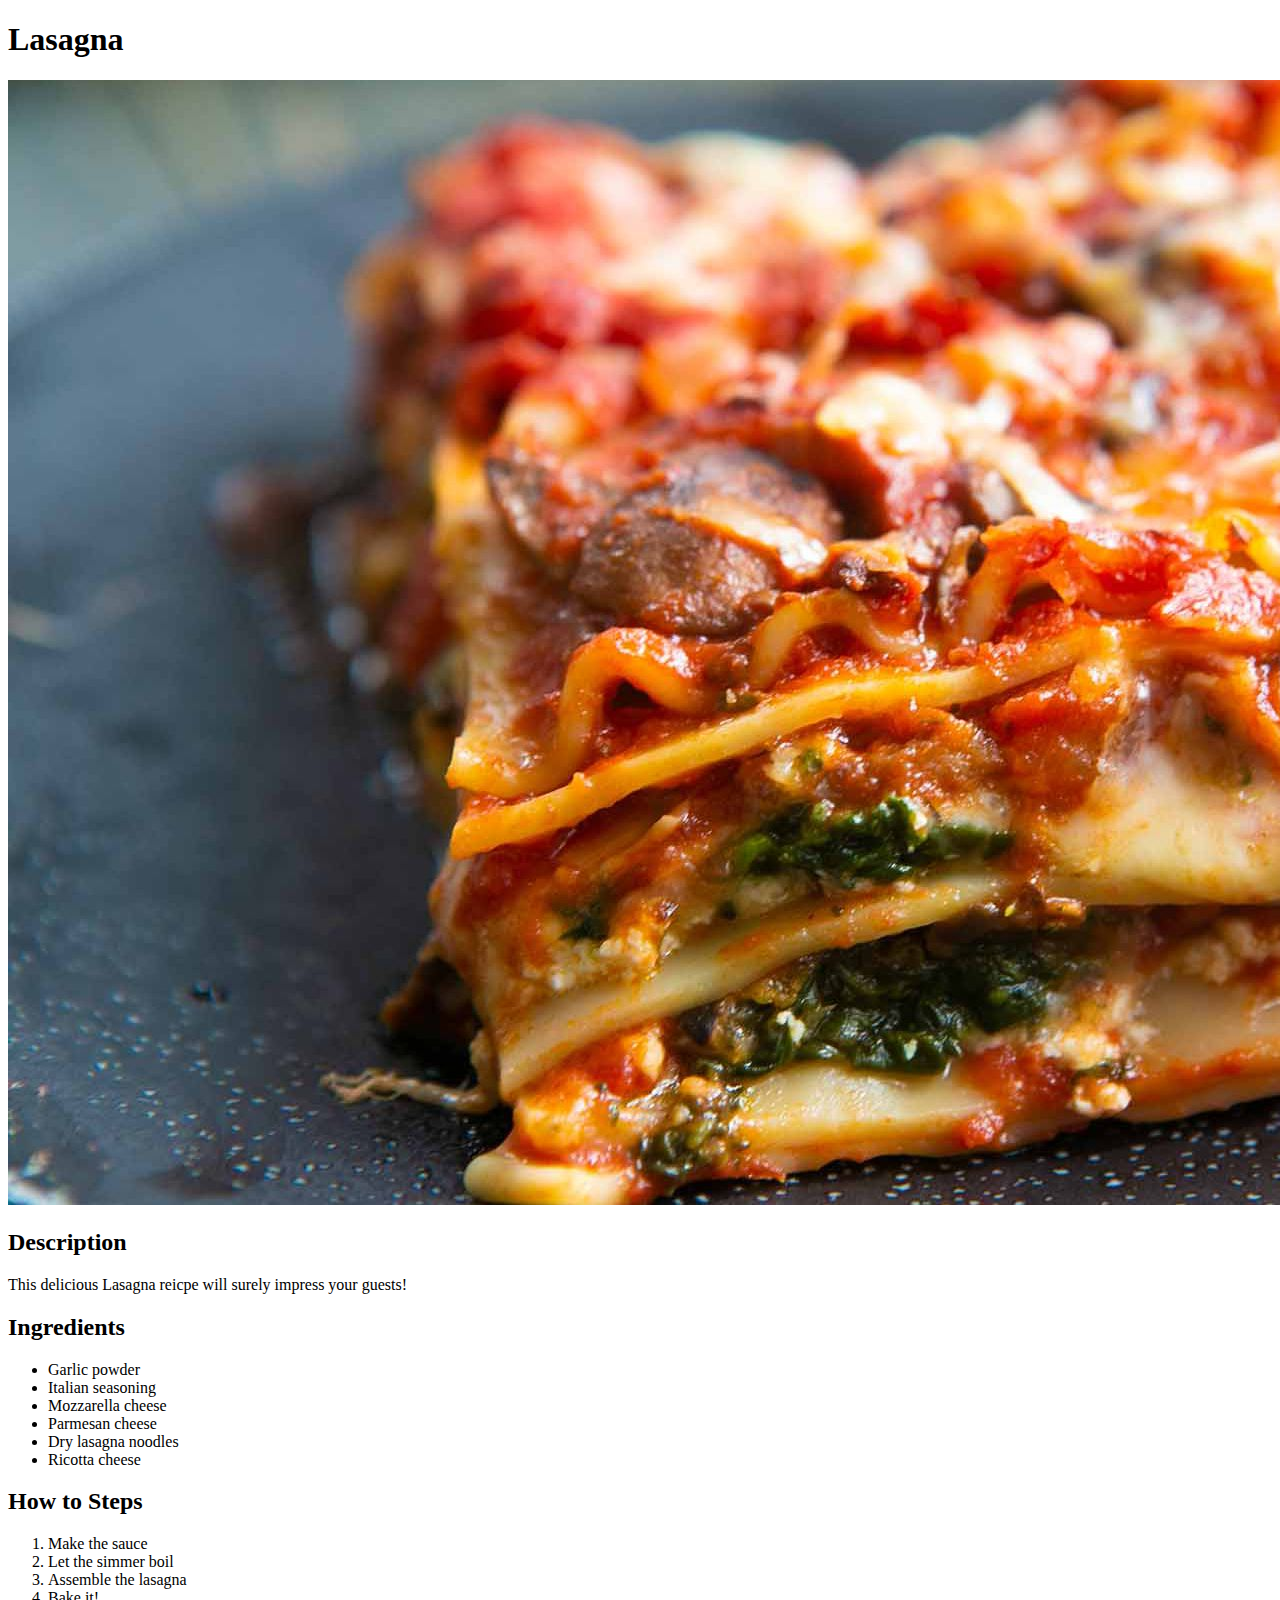
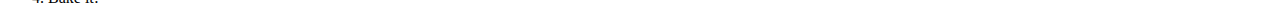
==== recipes/lasagna.html @ 57d1a94f "Add 2 new recipes" ====
<!DOCTYPE html>
<html lang="en">


<head>
    <meta charset="UTF-8">
    <title>Lasagna recipe</title>
</head>

<body>
<h1> Lasagna </h1>

<img src="../foodpics/lasagna.jpg">

<h2>Description</h2>
<p>This delicious Lasagna reicpe will surely impress your guests!</p>

<h2>Ingredients</h2>

<ul>
    <li>Garlic powder</li>
    <li>Italian seasoning</li>
    <li>Mozzarella cheese</li>
    <li>Parmesan cheese</li>
    <li>Dry lasagna noodles</li>
    <li>Ricotta cheese</li>
</ul>

<h2>How to Steps</h2>
<ol>
    <li>Make the sauce</li>
    <li>Let the simmer boil</li>
    <li>Assemble the lasagna</li>
    <li>Bake it!</li>
</ol>

</body>
</html>
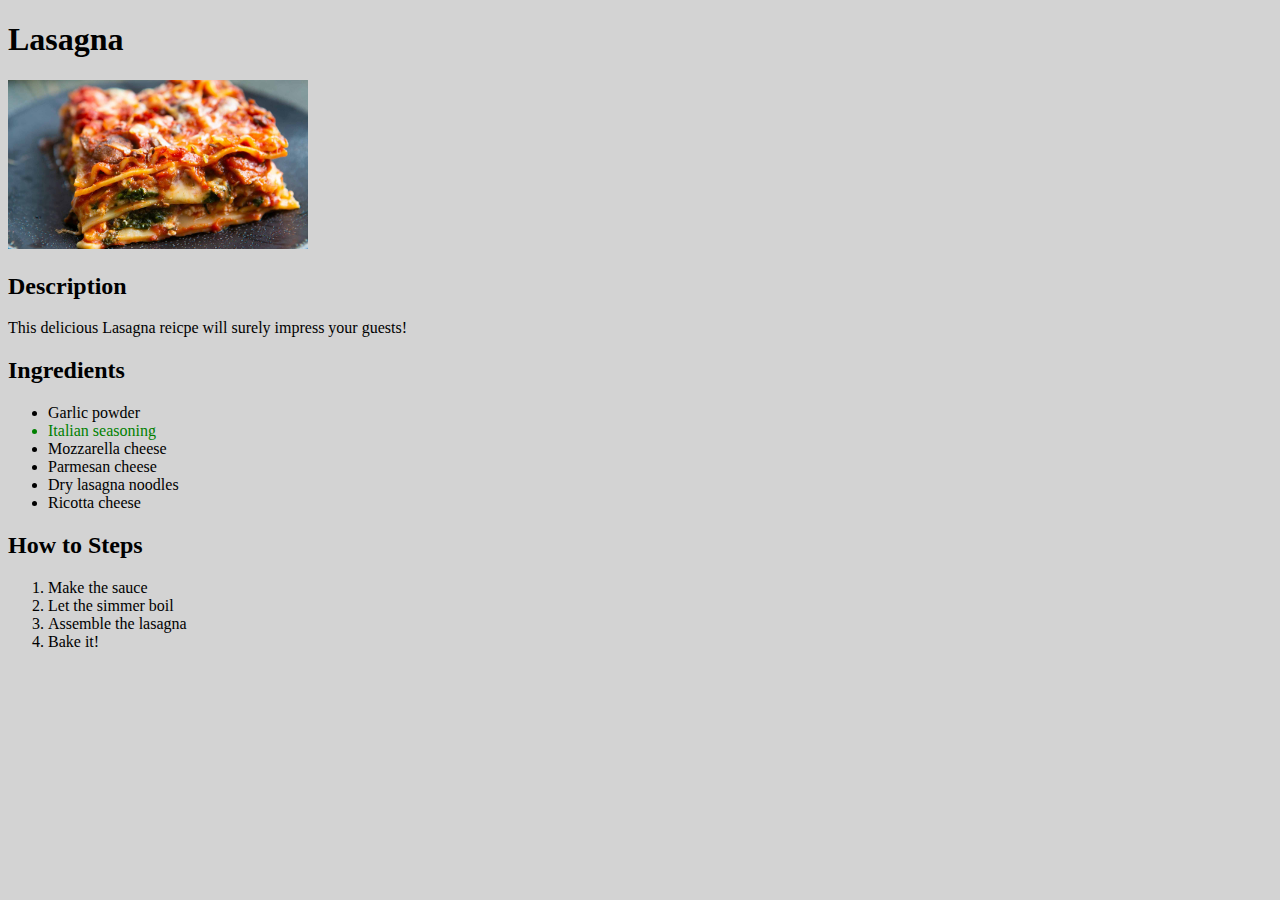
==== commit d0eb019b: "Add color optional ingredients" ====
--- a/recipes/lasagna.html
+++ b/recipes/lasagna.html
@@ -4,11 +4,13 @@
 
 <head>
     <meta charset="UTF-8">
+    <link rel="stylesheet" href="../style.css">
     <title>Lasagna recipe</title>
 </head>
 
 <body>
 <h1> Lasagna </h1>
+
 
 <img src="../foodpics/lasagna.jpg">
 
@@ -19,7 +21,9 @@
 
 <ul>
     <li>Garlic powder</li>
-    <li>Italian seasoning</li>
+    <div class="optional-ingredients"> <li>Italian seasoning</li>
+        </div>
+
     <li>Mozzarella cheese</li>
     <li>Parmesan cheese</li>
     <li>Dry lasagna noodles</li>
--- a/style.css
+++ b/style.css
@@ -0,0 +1,15 @@
+
+
+
+img {
+    height: auto;
+    width: 300px;
+}
+
+body {
+    background-color: lightgray;
+}
+
+.optional-ingredients {
+    color: green
+}